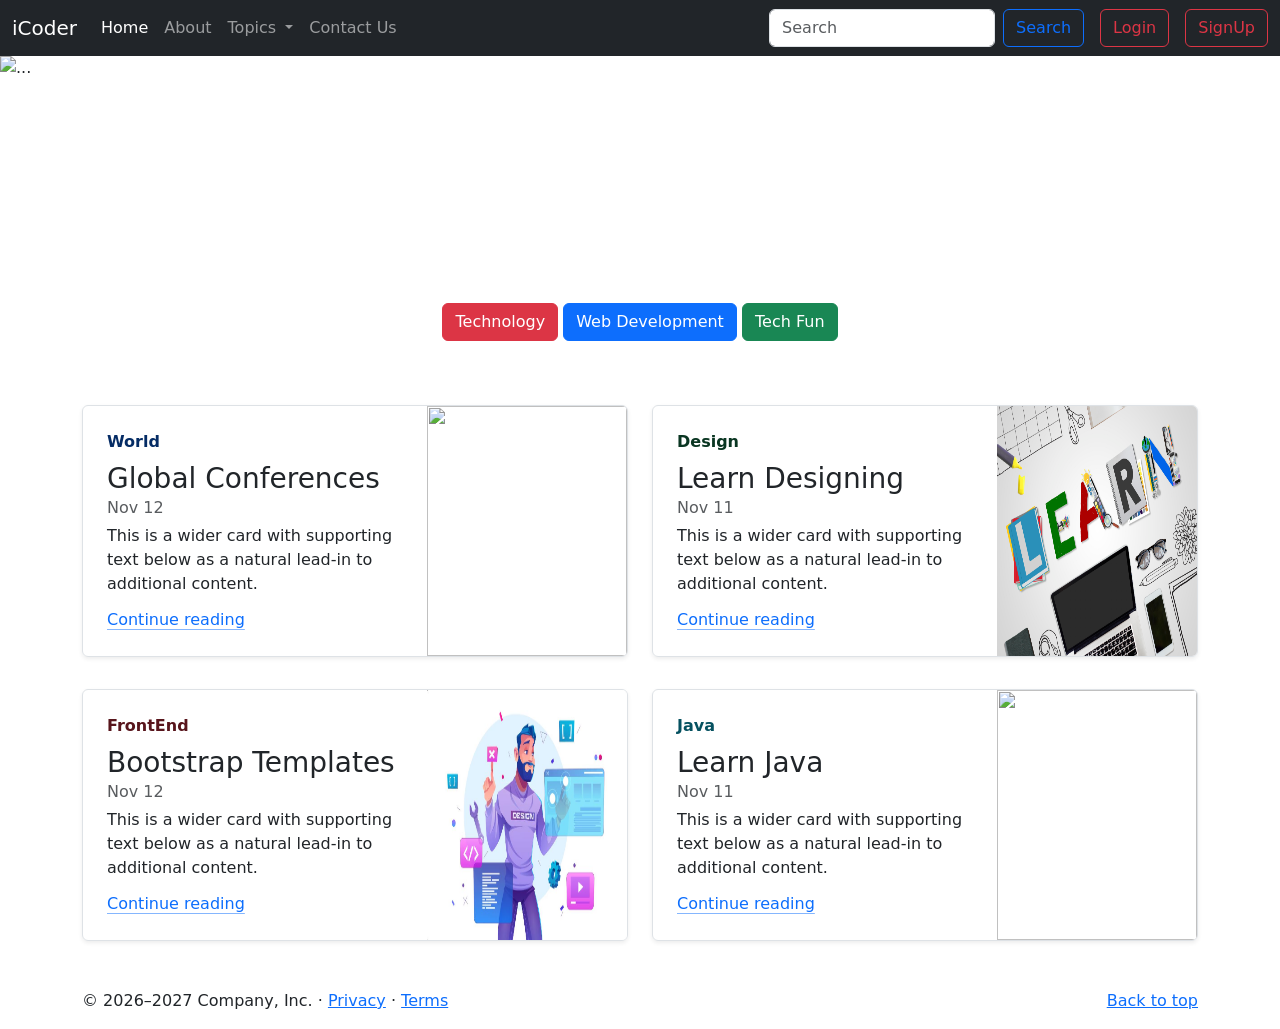
==== index.html @ a2b281ee "Initial Commit" ====
<!doctype html>
<html lang="en">

<head>
    <meta charset="utf-8">
    <meta name="viewport" content="width=device-width, initial-scale=1">
    <title>iCoder Heaven for Programmers</title>

    <link href="https://cdn.jsdelivr.net/npm/bootstrap@5.3.8/dist/css/bootstrap.min.css" rel="stylesheet"
        integrity="sha384-sRIl4kxILFvY47J16cr9ZwB07vP4J8+LH7qKQnuqkuIAvNWLzeN8tE5YBujZqJLB" crossorigin="anonymous">
    <link href="style.css" rel="stylesheet" />
</head>

<body>
    <nav class="navbar navbar-expand-lg navbar-dark bg-dark">
        <div class="container-fluid">
            <a class="navbar-brand" href="/iCoderBootstrap/">iCoder</a>
            <button class="navbar-toggler" type="button" data-bs-toggle="collapse"
                data-bs-target="#navbarSupportedContent" aria-controls="navbarSupportedContent" aria-expanded="false"
                aria-label="Toggle navigation">
                <span class="navbar-toggler-icon"></span>
            </button>
            <div class="collapse navbar-collapse" id="navbarSupportedContent">
                <ul class="navbar-nav me-auto mb-2 mb-lg-0">
                    <li class="nav-item">
                        <a class="nav-link active" aria-current="page" href="/iCoderBootstrap/">Home</a>
                    </li>
                    <li class="nav-item">
                        <a class="nav-link" href="/iCoderBootstrap/about.html">About</a>
                    </li>
                    <li class="nav-item dropdown">
                        <a class="nav-link dropdown-toggle" href="#" role="button" data-bs-toggle="dropdown"
                            aria-expanded="false">
                            Topics
                        </a>
                        <ul class="dropdown-menu">
                            <li><a class="dropdown-item" href="#">Technology</a></li>
                            <li><a class="dropdown-item" href="#">Web Development</a></li>
                            <li>
                                <hr class="dropdown-divider">
                            </li>
                            <li><a class="dropdown-item" href="#">Support</a></li>
                            <li><a class="dropdown-item" href="#">Write for us</a></li>
                        </ul>
                    </li>
                    <li class="nav-item">
                        <a class="nav-link" href="/iCoderBootstrap/contact.html">Contact Us</a>
                    </li>

                </ul>
                <form class="d-flex" role="search">
                    <input class="form-control me-2" type="search" placeholder="Search" aria-label="Search" />
                    <button class="btn btn-outline-primary" type="submit">Search</button>
                </form>
                <div class="mx-2"></div>
                <button class="btn btn-outline-danger" data-bs-toggle="modal"
                    data-bs-target="#loginModal">Login</button>
                <button class="btn btn-outline-danger ms-3" data-bs-toggle="modal"
                    data-bs-target="#signupModal">SignUp</button>
            </div>
        </div>
    </nav>


    <!--Login Modal -->
    <div class="modal fade" id="loginModal" tabindex="-1" aria-labelledby="loginModalLabel" aria-hidden="true">
        <div class="modal-dialog">
            <div class="modal-content">
                <div class="modal-header">
                    <h1 class="modal-title fs-5" id="loginModalLabel">Login to iCoder</h1>
                    <button type="button" class="btn-close" data-bs-dismiss="modal" aria-label="Close"></button>
                </div>
                <div class="modal-body">

                    <!-- Form -email,password -->
                    <form>
                        <div class="mb-3">
                            <label for="exampleInputEmail1" class="form-label">Email address</label>
                            <input type="email" class="form-control" id="exampleInputEmail1"
                                aria-describedby="emailHelp">
                            <div id="emailHelp" class="form-text">We'll never share your email with anyone else.</div>
                        </div>
                        <div class="mb-3">
                            <label for="exampleInputPassword1" class="form-label">Password</label>
                            <input type="password" class="form-control" id="exampleInputPassword1">
                        </div>
                        <div class="mb-3 form-check">
                            <input type="checkbox" class="form-check-input" id="exampleCheck1">
                            <label class="form-check-label" for="exampleCheck1">Check me out</label>
                        </div>
                        <button type="submit" class="btn btn-primary">Login</button>
                    </form>

                </div>
                <div class="modal-footer">
                    <button type="button" class="btn btn-secondary" data-bs-dismiss="modal">Close</button>

                </div>
            </div>
        </div>
    </div>

    <!--Signup Modal -->
    <div class="modal fade" id="signupModal" tabindex="-1" aria-labelledby="signupModalLabel" aria-hidden="true">
        <div class="modal-dialog">
            <div class="modal-content">
                <div class="modal-header">
                    <h1 class="modal-title fs-5" id="signupModalLabel">Get an iCoder Account</h1>
                    <button type="button" class="btn-close" data-bs-dismiss="modal" aria-label="Close"></button>
                </div>
                <div class="modal-body">

                    <!-- Form -email,password -->
                    <form>
                        <div class="mb-3">
                            <label for="exampleInputEmail1" class="form-label">Email address</label>
                            <input type="email" class="form-control" id="exampleInputEmail1"
                                aria-describedby="emailHelp">
                            <div id="emailHelp" class="form-text">We'll never share your email with anyone else.</div>
                        </div>
                        <div class="mb-3">
                            <label for="exampleInputPassword1" class="form-label">Password</label>
                            <input type="password" class="form-control" id="exampleInputPassword1">
                        </div>
                        <div class="mb-3">
                            <label for="cexampleInputPassword1" class="form-label">Confirm Password</label>
                            <input type="password" class="form-control" id="cexampleInputPassword1">
                        </div>
                        <button type="submit" class="btn btn-primary">Create Account</button>
                    </form>

                </div>
                <div class="modal-footer">
                    <button type="button" class="btn btn-secondary" data-bs-dismiss="modal">Close</button>
                      
                </div>
            </div>
        </div>
    </div>

    <div id="carouselExampleCaptions" class="carousel slide carousel-fade">
        <div class="carousel-indicators">
            <button type="button" data-bs-target="#carouselExampleCaptions" data-bs-slide-to="0" class="active"
                aria-current="true" aria-label="Slide 1"></button>
            <button type="button" data-bs-target="#carouselExampleCaptions" data-bs-slide-to="1"
                aria-label="Slide 2"></button>
            <button type="button" data-bs-target="#carouselExampleCaptions" data-bs-slide-to="2"
                aria-label="Slide 3"></button>
        </div>
        <div class="carousel-inner">
            <div class="carousel-item active">
                <img src="photo.jpg" class="d-block w-100" alt="...">
                <div class="carousel-caption d-none d-md-block">
                    <h2>Welcome to iCoder</h2>
                    <p>Technology News, Development and Trends</p>
                    <button class="btn btn-danger">Technology</button>
                    <button class="btn btn-primary">Web Development</button>
                    <button class="btn btn-success">Tech Fun</button>
                </div>
            </div>
            <div class="carousel-item">
                <img src="photo1.jpg" class="d-block w-100" alt="...">
                <div class="carousel-caption d-none d-md-block">
                    <h2>The Best Coding Blog</h2>
                    <p>Technology News, Development and Trends</p>
                    <button class="btn btn-danger">Technology</button>
                    <button class="btn btn-primary">Web Development</button>
                    <button class="btn btn-success">Tech Fun</button>
                </div>
            </div>
            <div class="carousel-item">
                <img src="photo2.jpg" class="d-block w-100" alt="...">
                <div class="carousel-caption d-none d-md-block">
                    <h2>Award Winning Blog</h2>
                    <p>Technology News, Development and Trends</p>
                    <button class="btn btn-danger">Technology</button>
                    <button class="btn btn-primary">Web Development</button>
                    <button class="btn btn-success">Tech Fun</button>
                </div>
            </div>
        </div>
        <button class="carousel-control-prev" type="button" data-bs-target="#carouselExampleCaptions"
            data-bs-slide="prev">
            <span class="carousel-control-prev-icon" aria-hidden="true"></span>
            <span class="visually-hidden">Previous</span>
        </button>
        <button class="carousel-control-next" type="button" data-bs-target="#carouselExampleCaptions"
            data-bs-slide="next">
            <span class="carousel-control-next-icon" aria-hidden="true"></span>
            <span class="visually-hidden">Next</span>
        </button>
    </div>

    <div class="container my-4">

        <div class="row mb-2">
            <div class="col-md-6">
                <div
                    class="row g-0 border rounded overflow-hidden flex-md-row mb-4 shadow-sm h-md-250 position-relative">
                    <div class="col p-4 d-flex flex-column position-static"> <strong
                            class="d-inline-block mb-2 text-primary-emphasis">World</strong>
                        <h3 class="mb-0">Global Conferences</h3>
                        <div class="mb-1 text-body-secondary">Nov 12</div>
                        <p class="card-text mb-auto">This is a wider card with supporting text below as a natural
                            lead-in to additional content.</p> <a href="#"
                            class="icon-link gap-1 icon-link-hover stretched-link">
                            Continue reading
                            <svg class="bi" aria-hidden="true">
                                <use xlink:href="#chevron-right"></use>
                            </svg> </a>
                    </div>
                    <div class="col-auto d-none d-lg-block">
                        <div class="col-auto d-none d-lg-block">
                            <img class="bd-placeholder-img " width="200" height="250" src="home.jpg" alt="">
                        </div>
                    </div>
                </div>
            </div>
            <div class="col-md-6">
                <div
                    class="row g-0 border rounded overflow-hidden flex-md-row mb-4 shadow-sm h-md-250 position-relative">
                    <div class="col p-4 d-flex flex-column position-static"> <strong
                            class="d-inline-block mb-2 text-success-emphasis">Design</strong>
                        <h3 class="mb-0">Learn Designing</h3>
                        <div class="mb-1 text-body-secondary">Nov 11</div>
                        <p class="mb-auto">This is a wider card with supporting text below as a natural lead-in to
                            additional content.</p> <a href="#" class="icon-link gap-1 icon-link-hover stretched-link">
                            Continue reading
                            <svg class="bi" aria-hidden="true">
                                <use xlink:href="#chevron-right"></use>
                            </svg> </a>
                    </div>
                    <div class="col-auto d-none d-lg-block">
                        <div class="col-auto d-none d-lg-block">
                            <img class="bd-placeholder-img " width="200" height="250" src="learn.jpg" alt="">
                        </div>

                    </div>
                </div>
            </div>
        </div>
        <div class="row mb-2">
            <div class="col-md-6">
                <div
                    class="row g-0 border rounded overflow-hidden flex-md-row mb-4 shadow-sm h-md-250 position-relative">
                    <div class="col p-4 d-flex flex-column position-static"> <strong
                            class="d-inline-block mb-2 text-danger-emphasis">FrontEnd</strong>
                        <h3 class="mb-0">Bootstrap Templates</h3>
                        <div class="mb-1 text-body-secondary">Nov 12</div>
                        <p class="card-text mb-auto">This is a wider card with supporting text below as a natural
                            lead-in to additional content.</p> <a href="#"
                            class="icon-link gap-1 icon-link-hover stretched-link">
                            Continue reading
                            <svg class="bi" aria-hidden="true">
                                <use xlink:href="#chevron-right"></use>
                            </svg> </a>
                    </div>
                    <div class="col-auto d-none d-lg-block">
                        <div class="col-auto d-none d-lg-block">
                            <img class="bd-placeholder-img " width="200" height="250" src="bootstrap.jpg" alt="">
                        </div>
                    </div>
                </div>
            </div>
            <div class="col-md-6">
                <div
                    class="row g-0 border rounded overflow-hidden flex-md-row mb-4 shadow-sm h-md-250 position-relative">
                    <div class="col p-4 d-flex flex-column position-static"> <strong
                            class="d-inline-block mb-2 text-info-emphasis">Java</strong>
                        <h3 class="mb-0">Learn Java</h3>
                        <div class="mb-1 text-body-secondary">Nov 11</div>
                        <p class="mb-auto">This is a wider card with supporting text below as a natural lead-in to
                            additional content.</p> <a href="#" class="icon-link gap-1 icon-link-hover stretched-link">
                            Continue reading
                            <svg class="bi" aria-hidden="true">
                                <use xlink:href="#chevron-right"></use>
                            </svg> </a>
                    </div>
                    <div class="col-auto d-none d-lg-block">
                        <div class="col-auto d-none d-lg-block">
                            <img class="bd-placeholder-img " width="200" height="250" src="java.jpg" alt="">
                        </div>

                    </div>
                </div>
            </div>
        </div>
    </div>

    <footer class="container">
        <p class="float-end"><a href="#">Back to top</a></p>
        <p>© 2026–2027 Company, Inc. · <a href="#">Privacy</a> · <a href="#">Terms</a></p>
    </footer>

    <script src="https://cdn.jsdelivr.net/npm/bootstrap@5.3.8/dist/js/bootstrap.bundle.min.js"
        integrity="sha384-FKyoEForCGlyvwx9Hj09JcYn3nv7wiPVlz7YYwJrWVcXK/BmnVDxM+D2scQbITxI"
        crossorigin="anonymous"></script>
</body>

</html>
---- style.css ----
/* .carouselExampleCaptions img {
  height: 600px;      
  object-fit: cover;    
} */
.carousel-item img {
    height: 325px;
    width:500px;
}
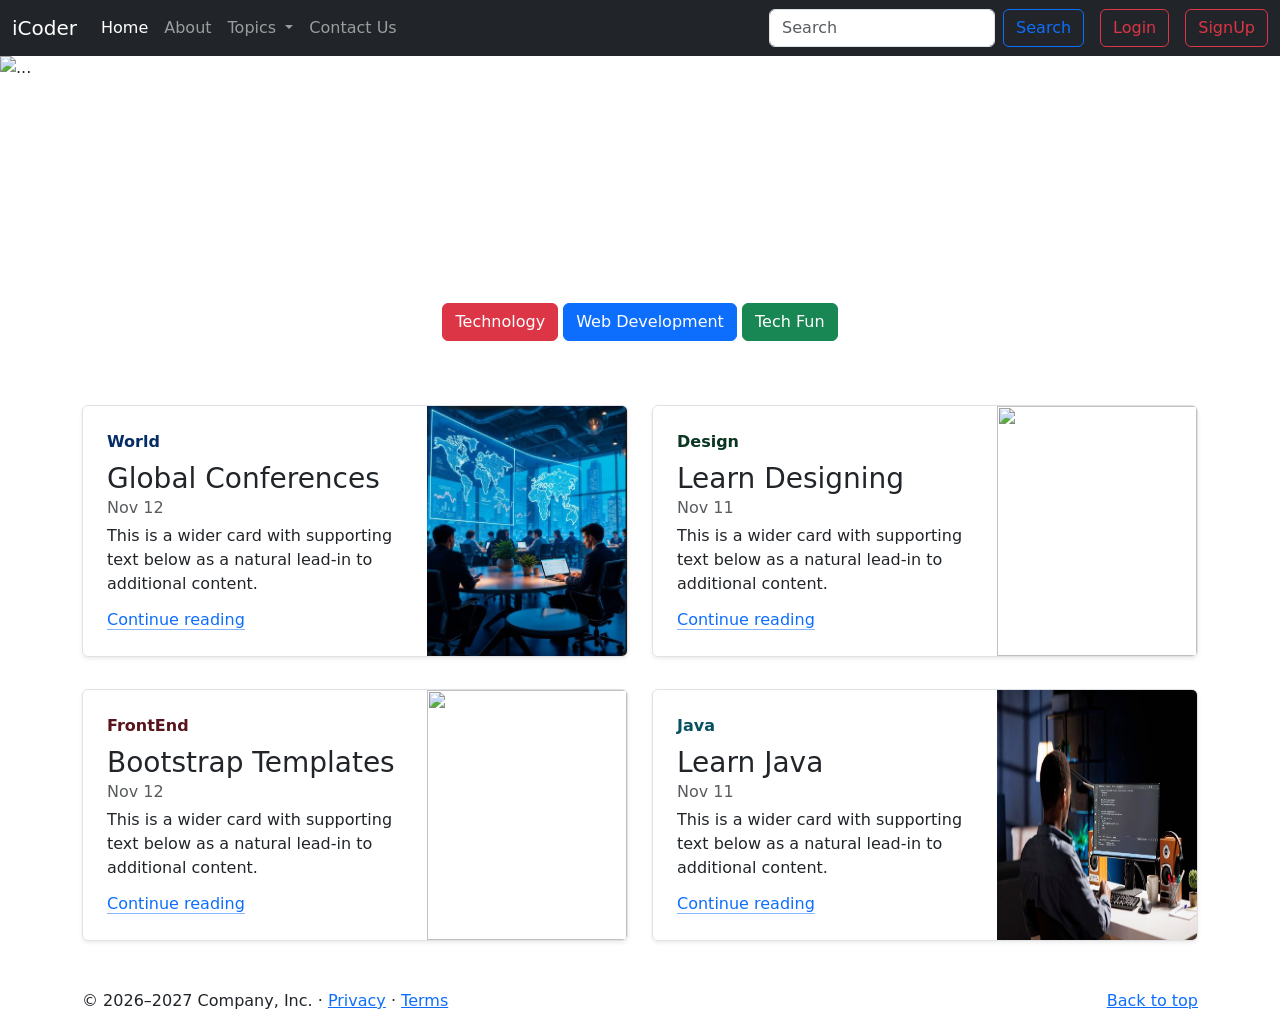
==== commit 6e35cad6: "Interface Updated" ====
--- a/index.html
+++ b/index.html
@@ -1,300 +1,300 @@
-<!doctype html>
-<html lang="en">
-
-<head>
-    <meta charset="utf-8">
-    <meta name="viewport" content="width=device-width, initial-scale=1">
-    <title>iCoder Heaven for Programmers</title>
-
-    <link href="https://cdn.jsdelivr.net/npm/bootstrap@5.3.8/dist/css/bootstrap.min.css" rel="stylesheet"
-        integrity="sha384-sRIl4kxILFvY47J16cr9ZwB07vP4J8+LH7qKQnuqkuIAvNWLzeN8tE5YBujZqJLB" crossorigin="anonymous">
-    <link href="style.css" rel="stylesheet" />
-</head>
-
-<body>
-    <nav class="navbar navbar-expand-lg navbar-dark bg-dark">
-        <div class="container-fluid">
-            <a class="navbar-brand" href="/iCoderBootstrap/">iCoder</a>
-            <button class="navbar-toggler" type="button" data-bs-toggle="collapse"
-                data-bs-target="#navbarSupportedContent" aria-controls="navbarSupportedContent" aria-expanded="false"
-                aria-label="Toggle navigation">
-                <span class="navbar-toggler-icon"></span>
-            </button>
-            <div class="collapse navbar-collapse" id="navbarSupportedContent">
-                <ul class="navbar-nav me-auto mb-2 mb-lg-0">
-                    <li class="nav-item">
-                        <a class="nav-link active" aria-current="page" href="/iCoderBootstrap/">Home</a>
-                    </li>
-                    <li class="nav-item">
-                        <a class="nav-link" href="/iCoderBootstrap/about.html">About</a>
-                    </li>
-                    <li class="nav-item dropdown">
-                        <a class="nav-link dropdown-toggle" href="#" role="button" data-bs-toggle="dropdown"
-                            aria-expanded="false">
-                            Topics
-                        </a>
-                        <ul class="dropdown-menu">
-                            <li><a class="dropdown-item" href="#">Technology</a></li>
-                            <li><a class="dropdown-item" href="#">Web Development</a></li>
-                            <li>
-                                <hr class="dropdown-divider">
-                            </li>
-                            <li><a class="dropdown-item" href="#">Support</a></li>
-                            <li><a class="dropdown-item" href="#">Write for us</a></li>
-                        </ul>
-                    </li>
-                    <li class="nav-item">
-                        <a class="nav-link" href="/iCoderBootstrap/contact.html">Contact Us</a>
-                    </li>
-
-                </ul>
-                <form class="d-flex" role="search">
-                    <input class="form-control me-2" type="search" placeholder="Search" aria-label="Search" />
-                    <button class="btn btn-outline-primary" type="submit">Search</button>
-                </form>
-                <div class="mx-2"></div>
-                <button class="btn btn-outline-danger" data-bs-toggle="modal"
-                    data-bs-target="#loginModal">Login</button>
-                <button class="btn btn-outline-danger ms-3" data-bs-toggle="modal"
-                    data-bs-target="#signupModal">SignUp</button>
-            </div>
-        </div>
-    </nav>
-
-
-    <!--Login Modal -->
-    <div class="modal fade" id="loginModal" tabindex="-1" aria-labelledby="loginModalLabel" aria-hidden="true">
-        <div class="modal-dialog">
-            <div class="modal-content">
-                <div class="modal-header">
-                    <h1 class="modal-title fs-5" id="loginModalLabel">Login to iCoder</h1>
-                    <button type="button" class="btn-close" data-bs-dismiss="modal" aria-label="Close"></button>
-                </div>
-                <div class="modal-body">
-
-                    <!-- Form -email,password -->
-                    <form>
-                        <div class="mb-3">
-                            <label for="exampleInputEmail1" class="form-label">Email address</label>
-                            <input type="email" class="form-control" id="exampleInputEmail1"
-                                aria-describedby="emailHelp">
-                            <div id="emailHelp" class="form-text">We'll never share your email with anyone else.</div>
-                        </div>
-                        <div class="mb-3">
-                            <label for="exampleInputPassword1" class="form-label">Password</label>
-                            <input type="password" class="form-control" id="exampleInputPassword1">
-                        </div>
-                        <div class="mb-3 form-check">
-                            <input type="checkbox" class="form-check-input" id="exampleCheck1">
-                            <label class="form-check-label" for="exampleCheck1">Check me out</label>
-                        </div>
-                        <button type="submit" class="btn btn-primary">Login</button>
-                    </form>
-
-                </div>
-                <div class="modal-footer">
-                    <button type="button" class="btn btn-secondary" data-bs-dismiss="modal">Close</button>
-
-                </div>
-            </div>
-        </div>
-    </div>
-
-    <!--Signup Modal -->
-    <div class="modal fade" id="signupModal" tabindex="-1" aria-labelledby="signupModalLabel" aria-hidden="true">
-        <div class="modal-dialog">
-            <div class="modal-content">
-                <div class="modal-header">
-                    <h1 class="modal-title fs-5" id="signupModalLabel">Get an iCoder Account</h1>
-                    <button type="button" class="btn-close" data-bs-dismiss="modal" aria-label="Close"></button>
-                </div>
-                <div class="modal-body">
-
-                    <!-- Form -email,password -->
-                    <form>
-                        <div class="mb-3">
-                            <label for="exampleInputEmail1" class="form-label">Email address</label>
-                            <input type="email" class="form-control" id="exampleInputEmail1"
-                                aria-describedby="emailHelp">
-                            <div id="emailHelp" class="form-text">We'll never share your email with anyone else.</div>
-                        </div>
-                        <div class="mb-3">
-                            <label for="exampleInputPassword1" class="form-label">Password</label>
-                            <input type="password" class="form-control" id="exampleInputPassword1">
-                        </div>
-                        <div class="mb-3">
-                            <label for="cexampleInputPassword1" class="form-label">Confirm Password</label>
-                            <input type="password" class="form-control" id="cexampleInputPassword1">
-                        </div>
-                        <button type="submit" class="btn btn-primary">Create Account</button>
-                    </form>
-
-                </div>
-                <div class="modal-footer">
-                    <button type="button" class="btn btn-secondary" data-bs-dismiss="modal">Close</button>
-                      
-                </div>
-            </div>
-        </div>
-    </div>
-
-    <div id="carouselExampleCaptions" class="carousel slide carousel-fade">
-        <div class="carousel-indicators">
-            <button type="button" data-bs-target="#carouselExampleCaptions" data-bs-slide-to="0" class="active"
-                aria-current="true" aria-label="Slide 1"></button>
-            <button type="button" data-bs-target="#carouselExampleCaptions" data-bs-slide-to="1"
-                aria-label="Slide 2"></button>
-            <button type="button" data-bs-target="#carouselExampleCaptions" data-bs-slide-to="2"
-                aria-label="Slide 3"></button>
-        </div>
-        <div class="carousel-inner">
-            <div class="carousel-item active">
-                <img src="photo.jpg" class="d-block w-100" alt="...">
-                <div class="carousel-caption d-none d-md-block">
-                    <h2>Welcome to iCoder</h2>
-                    <p>Technology News, Development and Trends</p>
-                    <button class="btn btn-danger">Technology</button>
-                    <button class="btn btn-primary">Web Development</button>
-                    <button class="btn btn-success">Tech Fun</button>
-                </div>
-            </div>
-            <div class="carousel-item">
-                <img src="photo1.jpg" class="d-block w-100" alt="...">
-                <div class="carousel-caption d-none d-md-block">
-                    <h2>The Best Coding Blog</h2>
-                    <p>Technology News, Development and Trends</p>
-                    <button class="btn btn-danger">Technology</button>
-                    <button class="btn btn-primary">Web Development</button>
-                    <button class="btn btn-success">Tech Fun</button>
-                </div>
-            </div>
-            <div class="carousel-item">
-                <img src="photo2.jpg" class="d-block w-100" alt="...">
-                <div class="carousel-caption d-none d-md-block">
-                    <h2>Award Winning Blog</h2>
-                    <p>Technology News, Development and Trends</p>
-                    <button class="btn btn-danger">Technology</button>
-                    <button class="btn btn-primary">Web Development</button>
-                    <button class="btn btn-success">Tech Fun</button>
-                </div>
-            </div>
-        </div>
-        <button class="carousel-control-prev" type="button" data-bs-target="#carouselExampleCaptions"
-            data-bs-slide="prev">
-            <span class="carousel-control-prev-icon" aria-hidden="true"></span>
-            <span class="visually-hidden">Previous</span>
-        </button>
-        <button class="carousel-control-next" type="button" data-bs-target="#carouselExampleCaptions"
-            data-bs-slide="next">
-            <span class="carousel-control-next-icon" aria-hidden="true"></span>
-            <span class="visually-hidden">Next</span>
-        </button>
-    </div>
-
-    <div class="container my-4">
-
-        <div class="row mb-2">
-            <div class="col-md-6">
-                <div
-                    class="row g-0 border rounded overflow-hidden flex-md-row mb-4 shadow-sm h-md-250 position-relative">
-                    <div class="col p-4 d-flex flex-column position-static"> <strong
-                            class="d-inline-block mb-2 text-primary-emphasis">World</strong>
-                        <h3 class="mb-0">Global Conferences</h3>
-                        <div class="mb-1 text-body-secondary">Nov 12</div>
-                        <p class="card-text mb-auto">This is a wider card with supporting text below as a natural
-                            lead-in to additional content.</p> <a href="#"
-                            class="icon-link gap-1 icon-link-hover stretched-link">
-                            Continue reading
-                            <svg class="bi" aria-hidden="true">
-                                <use xlink:href="#chevron-right"></use>
-                            </svg> </a>
-                    </div>
-                    <div class="col-auto d-none d-lg-block">
-                        <div class="col-auto d-none d-lg-block">
-                            <img class="bd-placeholder-img " width="200" height="250" src="home.jpg" alt="">
-                        </div>
-                    </div>
-                </div>
-            </div>
-            <div class="col-md-6">
-                <div
-                    class="row g-0 border rounded overflow-hidden flex-md-row mb-4 shadow-sm h-md-250 position-relative">
-                    <div class="col p-4 d-flex flex-column position-static"> <strong
-                            class="d-inline-block mb-2 text-success-emphasis">Design</strong>
-                        <h3 class="mb-0">Learn Designing</h3>
-                        <div class="mb-1 text-body-secondary">Nov 11</div>
-                        <p class="mb-auto">This is a wider card with supporting text below as a natural lead-in to
-                            additional content.</p> <a href="#" class="icon-link gap-1 icon-link-hover stretched-link">
-                            Continue reading
-                            <svg class="bi" aria-hidden="true">
-                                <use xlink:href="#chevron-right"></use>
-                            </svg> </a>
-                    </div>
-                    <div class="col-auto d-none d-lg-block">
-                        <div class="col-auto d-none d-lg-block">
-                            <img class="bd-placeholder-img " width="200" height="250" src="learn.jpg" alt="">
-                        </div>
-
-                    </div>
-                </div>
-            </div>
-        </div>
-        <div class="row mb-2">
-            <div class="col-md-6">
-                <div
-                    class="row g-0 border rounded overflow-hidden flex-md-row mb-4 shadow-sm h-md-250 position-relative">
-                    <div class="col p-4 d-flex flex-column position-static"> <strong
-                            class="d-inline-block mb-2 text-danger-emphasis">FrontEnd</strong>
-                        <h3 class="mb-0">Bootstrap Templates</h3>
-                        <div class="mb-1 text-body-secondary">Nov 12</div>
-                        <p class="card-text mb-auto">This is a wider card with supporting text below as a natural
-                            lead-in to additional content.</p> <a href="#"
-                            class="icon-link gap-1 icon-link-hover stretched-link">
-                            Continue reading
-                            <svg class="bi" aria-hidden="true">
-                                <use xlink:href="#chevron-right"></use>
-                            </svg> </a>
-                    </div>
-                    <div class="col-auto d-none d-lg-block">
-                        <div class="col-auto d-none d-lg-block">
-                            <img class="bd-placeholder-img " width="200" height="250" src="bootstrap.jpg" alt="">
-                        </div>
-                    </div>
-                </div>
-            </div>
-            <div class="col-md-6">
-                <div
-                    class="row g-0 border rounded overflow-hidden flex-md-row mb-4 shadow-sm h-md-250 position-relative">
-                    <div class="col p-4 d-flex flex-column position-static"> <strong
-                            class="d-inline-block mb-2 text-info-emphasis">Java</strong>
-                        <h3 class="mb-0">Learn Java</h3>
-                        <div class="mb-1 text-body-secondary">Nov 11</div>
-                        <p class="mb-auto">This is a wider card with supporting text below as a natural lead-in to
-                            additional content.</p> <a href="#" class="icon-link gap-1 icon-link-hover stretched-link">
-                            Continue reading
-                            <svg class="bi" aria-hidden="true">
-                                <use xlink:href="#chevron-right"></use>
-                            </svg> </a>
-                    </div>
-                    <div class="col-auto d-none d-lg-block">
-                        <div class="col-auto d-none d-lg-block">
-                            <img class="bd-placeholder-img " width="200" height="250" src="java.jpg" alt="">
-                        </div>
-
-                    </div>
-                </div>
-            </div>
-        </div>
-    </div>
-
-    <footer class="container">
-        <p class="float-end"><a href="#">Back to top</a></p>
-        <p>© 2026–2027 Company, Inc. · <a href="#">Privacy</a> · <a href="#">Terms</a></p>
-    </footer>
-
-    <script src="https://cdn.jsdelivr.net/npm/bootstrap@5.3.8/dist/js/bootstrap.bundle.min.js"
-        integrity="sha384-FKyoEForCGlyvwx9Hj09JcYn3nv7wiPVlz7YYwJrWVcXK/BmnVDxM+D2scQbITxI"
-        crossorigin="anonymous"></script>
-</body>
-
+<!doctype html>
+<html lang="en">
+
+<head>
+    <meta charset="utf-8">
+    <meta name="viewport" content="width=device-width, initial-scale=1">
+    <title>iCoder Heaven for Programmers</title>
+
+    <link href="https://cdn.jsdelivr.net/npm/bootstrap@5.3.8/dist/css/bootstrap.min.css" rel="stylesheet"
+        integrity="sha384-sRIl4kxILFvY47J16cr9ZwB07vP4J8+LH7qKQnuqkuIAvNWLzeN8tE5YBujZqJLB" crossorigin="anonymous">
+    <link href="style.css" rel="stylesheet" />
+</head>
+
+<body>
+    <nav class="navbar navbar-expand-lg navbar-dark bg-dark">
+        <div class="container-fluid">
+            <a class="navbar-brand" href="/iCoderBootstrap/">iCoder</a>
+            <button class="navbar-toggler" type="button" data-bs-toggle="collapse"
+                data-bs-target="#navbarSupportedContent" aria-controls="navbarSupportedContent" aria-expanded="false"
+                aria-label="Toggle navigation">
+                <span class="navbar-toggler-icon"></span>
+            </button>
+            <div class="collapse navbar-collapse" id="navbarSupportedContent">
+                <ul class="navbar-nav me-auto mb-2 mb-lg-0">
+                    <li class="nav-item">
+                        <a class="nav-link active" aria-current="page" href="/iCoderBootstrap/">Home</a>
+                    </li>
+                    <li class="nav-item">
+                        <a class="nav-link" href="/iCoderBootstrap/about.html">About</a>
+                    </li>
+                    <li class="nav-item dropdown">
+                        <a class="nav-link dropdown-toggle" href="#" role="button" data-bs-toggle="dropdown"
+                            aria-expanded="false">
+                            Topics
+                        </a>
+                        <ul class="dropdown-menu">
+                            <li><a class="dropdown-item" href="#">Technology</a></li>
+                            <li><a class="dropdown-item" href="#">Web Development</a></li>
+                            <li>
+                                <hr class="dropdown-divider">
+                            </li>
+                            <li><a class="dropdown-item" href="#">Support</a></li>
+                            <li><a class="dropdown-item" href="#">Write for us</a></li>
+                        </ul>
+                    </li>
+                    <li class="nav-item">
+                        <a class="nav-link" href="/iCoderBootstrap/contact.html">Contact Us</a>
+                    </li>
+
+                </ul>
+                <form class="d-flex" role="search">
+                    <input class="form-control me-2" type="search" placeholder="Search" aria-label="Search" />
+                    <button class="btn btn-outline-primary" type="submit">Search</button>
+                </form>
+                <div class="mx-2"></div>
+                <button class="btn btn-outline-danger" data-bs-toggle="modal"
+                    data-bs-target="#loginModal">Login</button>
+                <button class="btn btn-outline-danger ms-3" data-bs-toggle="modal"
+                    data-bs-target="#signupModal">SignUp</button>
+            </div>
+        </div>
+    </nav>
+
+
+    <!--Login Modal -->
+    <div class="modal fade" id="loginModal" tabindex="-1" aria-labelledby="loginModalLabel" aria-hidden="true">
+        <div class="modal-dialog">
+            <div class="modal-content">
+                <div class="modal-header">
+                    <h1 class="modal-title fs-5" id="loginModalLabel">Login to iCoder</h1>
+                    <button type="button" class="btn-close" data-bs-dismiss="modal" aria-label="Close"></button>
+                </div>
+                <div class="modal-body">
+
+                    <!-- Form -email,password -->
+                    <form>
+                        <div class="mb-3">
+                            <label for="exampleInputEmail1" class="form-label">Email address</label>
+                            <input type="email" class="form-control" id="exampleInputEmail1"
+                                aria-describedby="emailHelp">
+                            <div id="emailHelp" class="form-text">We'll never share your email with anyone else.</div>
+                        </div>
+                        <div class="mb-3">
+                            <label for="exampleInputPassword1" class="form-label">Password</label>
+                            <input type="password" class="form-control" id="exampleInputPassword1">
+                        </div>
+                        <div class="mb-3 form-check">
+                            <input type="checkbox" class="form-check-input" id="exampleCheck1">
+                            <label class="form-check-label" for="exampleCheck1">Check me out</label>
+                        </div>
+                        <button type="submit" class="btn btn-primary">Login</button>
+                    </form>
+
+                </div>
+                <div class="modal-footer">
+                    <button type="button" class="btn btn-secondary" data-bs-dismiss="modal">Close</button>
+
+                </div>
+            </div>
+        </div>
+    </div>
+
+    <!--Signup Modal -->
+    <div class="modal fade" id="signupModal" tabindex="-1" aria-labelledby="signupModalLabel" aria-hidden="true">
+        <div class="modal-dialog">
+            <div class="modal-content">
+                <div class="modal-header">
+                    <h1 class="modal-title fs-5" id="signupModalLabel">Get an iCoder Account</h1>
+                    <button type="button" class="btn-close" data-bs-dismiss="modal" aria-label="Close"></button>
+                </div>
+                <div class="modal-body">
+
+                    <!-- Form -email,password -->
+                    <form>
+                        <div class="mb-3">
+                            <label for="exampleInputEmail1" class="form-label">Email address</label>
+                            <input type="email" class="form-control" id="exampleInputEmail1"
+                                aria-describedby="emailHelp">
+                            <div id="emailHelp" class="form-text">We'll never share your email with anyone else.</div>
+                        </div>
+                        <div class="mb-3">
+                            <label for="exampleInputPassword1" class="form-label">Password</label>
+                            <input type="password" class="form-control" id="exampleInputPassword1">
+                        </div>
+                        <div class="mb-3">
+                            <label for="cexampleInputPassword1" class="form-label">Confirm Password</label>
+                            <input type="password" class="form-control" id="cexampleInputPassword1">
+                        </div>
+                        <button type="submit" class="btn btn-primary">Create Account</button>
+                    </form>
+
+                </div>
+                <div class="modal-footer">
+                    <button type="button" class="btn btn-secondary" data-bs-dismiss="modal">Close</button>
+                      
+                </div>
+            </div>
+        </div>
+    </div>
+
+    <div id="carouselExampleCaptions" class="carousel slide carousel-fade">
+        <div class="carousel-indicators">
+            <button type="button" data-bs-target="#carouselExampleCaptions" data-bs-slide-to="0" class="active"
+                aria-current="true" aria-label="Slide 1"></button>
+            <button type="button" data-bs-target="#carouselExampleCaptions" data-bs-slide-to="1"
+                aria-label="Slide 2"></button>
+            <button type="button" data-bs-target="#carouselExampleCaptions" data-bs-slide-to="2"
+                aria-label="Slide 3"></button>
+        </div>
+        <div class="carousel-inner">
+            <div class="carousel-item active">
+                <img src="photo.jpg" class="d-block w-100" alt="...">
+                <div class="carousel-caption d-none d-md-block">
+                    <h2>Welcome to iCoder</h2>
+                    <p>Technology News, Development and Trends</p>
+                    <button class="btn btn-danger">Technology</button>
+                    <button class="btn btn-primary">Web Development</button>
+                    <button class="btn btn-success">Tech Fun</button>
+                </div>
+            </div>
+            <div class="carousel-item">
+                <img src="photo1.jpg" class="d-block w-100" alt="...">
+                <div class="carousel-caption d-none d-md-block">
+                    <h2>The Best Coding Blog</h2>
+                    <p>Technology News, Development and Trends</p>
+                    <button class="btn btn-danger">Technology</button>
+                    <button class="btn btn-primary">Web Development</button>
+                    <button class="btn btn-success">Tech Fun</button>
+                </div>
+            </div>
+            <div class="carousel-item">
+                <img src="photo2.jpg" class="d-block w-100" alt="...">
+                <div class="carousel-caption d-none d-md-block">
+                    <h2>Award Winning Blog</h2>
+                    <p>Technology News, Development and Trends</p>
+                    <button class="btn btn-danger">Technology</button>
+                    <button class="btn btn-primary">Web Development</button>
+                    <button class="btn btn-success">Tech Fun</button>
+                </div>
+            </div>
+        </div>
+        <button class="carousel-control-prev" type="button" data-bs-target="#carouselExampleCaptions"
+            data-bs-slide="prev">
+            <span class="carousel-control-prev-icon" aria-hidden="true"></span>
+            <span class="visually-hidden">Previous</span>
+        </button>
+        <button class="carousel-control-next" type="button" data-bs-target="#carouselExampleCaptions"
+            data-bs-slide="next">
+            <span class="carousel-control-next-icon" aria-hidden="true"></span>
+            <span class="visually-hidden">Next</span>
+        </button>
+    </div>
+
+    <div class="container my-4">
+
+        <div class="row mb-2">
+            <div class="col-md-6">
+                <div
+                    class="row g-0 border rounded overflow-hidden flex-md-row mb-4 shadow-sm h-md-250 position-relative">
+                    <div class="col p-4 d-flex flex-column position-static"> <strong
+                            class="d-inline-block mb-2 text-primary-emphasis">World</strong>
+                        <h3 class="mb-0">Global Conferences</h3>
+                        <div class="mb-1 text-body-secondary">Nov 12</div>
+                        <p class="card-text mb-auto">This is a wider card with supporting text below as a natural
+                            lead-in to additional content.</p> <a href="#"
+                            class="icon-link gap-1 icon-link-hover stretched-link">
+                            Continue reading
+                            <svg class="bi" aria-hidden="true">
+                                <use xlink:href="#chevron-right"></use>
+                            </svg> </a>
+                    </div>
+                    <div class="col-auto d-none d-lg-block">
+                        <div class="col-auto d-none d-lg-block">
+                            <img class="bd-placeholder-img " width="200" height="250" src="images/home.JPG" alt="">
+                        </div>
+                    </div>
+                </div>
+            </div>
+            <div class="col-md-6">
+                <div
+                    class="row g-0 border rounded overflow-hidden flex-md-row mb-4 shadow-sm h-md-250 position-relative">
+                    <div class="col p-4 d-flex flex-column position-static"> <strong
+                            class="d-inline-block mb-2 text-success-emphasis">Design</strong>
+                        <h3 class="mb-0">Learn Designing</h3>
+                        <div class="mb-1 text-body-secondary">Nov 11</div>
+                        <p class="mb-auto">This is a wider card with supporting text below as a natural lead-in to
+                            additional content.</p> <a href="#" class="icon-link gap-1 icon-link-hover stretched-link">
+                            Continue reading
+                            <svg class="bi" aria-hidden="true">
+                                <use xlink:href="#chevron-right"></use>
+                            </svg> </a>
+                    </div>
+                    <div class="col-auto d-none d-lg-block">
+                        <div class="col-auto d-none d-lg-block">
+                            <img class="bd-placeholder-img " width="200" height="250" src="/images/learn.JPG" alt="">
+                        </div>
+
+                    </div>
+                </div>
+            </div>
+        </div>
+        <div class="row mb-2">
+            <div class="col-md-6">
+                <div
+                    class="row g-0 border rounded overflow-hidden flex-md-row mb-4 shadow-sm h-md-250 position-relative">
+                    <div class="col p-4 d-flex flex-column position-static"> <strong
+                            class="d-inline-block mb-2 text-danger-emphasis">FrontEnd</strong>
+                        <h3 class="mb-0">Bootstrap Templates</h3>
+                        <div class="mb-1 text-body-secondary">Nov 12</div>
+                        <p class="card-text mb-auto">This is a wider card with supporting text below as a natural
+                            lead-in to additional content.</p> <a href="#"
+                            class="icon-link gap-1 icon-link-hover stretched-link">
+                            Continue reading
+                            <svg class="bi" aria-hidden="true">
+                                <use xlink:href="#chevron-right"></use>
+                            </svg> </a>
+                    </div>
+                    <div class="col-auto d-none d-lg-block">
+                        <div class="col-auto d-none d-lg-block">
+                            <img class="bd-placeholder-img " width="200" height="250" src="images/bootstrap.JPG" alt="">
+                        </div>
+                    </div>
+                </div>
+            </div>
+            <div class="col-md-6">
+                <div
+                    class="row g-0 border rounded overflow-hidden flex-md-row mb-4 shadow-sm h-md-250 position-relative">
+                    <div class="col p-4 d-flex flex-column position-static"> <strong
+                            class="d-inline-block mb-2 text-info-emphasis">Java</strong>
+                        <h3 class="mb-0">Learn Java</h3>
+                        <div class="mb-1 text-body-secondary">Nov 11</div>
+                        <p class="mb-auto">This is a wider card with supporting text below as a natural lead-in to
+                            additional content.</p> <a href="#" class="icon-link gap-1 icon-link-hover stretched-link">
+                            Continue reading
+                            <svg class="bi" aria-hidden="true">
+                                <use xlink:href="#chevron-right"></use>
+                            </svg> </a>
+                    </div>
+                    <div class="col-auto d-none d-lg-block">
+                        <div class="col-auto d-none d-lg-block">
+                            <img class="bd-placeholder-img " width="200" height="250" src="images/java.JPG" alt="">
+                        </div>
+
+                    </div>
+                </div>
+            </div>
+        </div>
+    </div>
+
+    <footer class="container">
+        <p class="float-end"><a href="#">Back to top</a></p>
+        <p>© 2026–2027 Company, Inc. · <a href="#">Privacy</a> · <a href="#">Terms</a></p>
+    </footer>
+
+    <script src="https://cdn.jsdelivr.net/npm/bootstrap@5.3.8/dist/js/bootstrap.bundle.min.js"
+        integrity="sha384-FKyoEForCGlyvwx9Hj09JcYn3nv7wiPVlz7YYwJrWVcXK/BmnVDxM+D2scQbITxI"
+        crossorigin="anonymous"></script>
+</body>
+
 </html>
--- a/style.css
+++ b/style.css
@@ -1,8 +1,8 @@
-/* .carouselExampleCaptions img {
-  height: 600px;      
-  object-fit: cover;    
-} */
-.carousel-item img {
-    height: 325px;
-    width:500px;
-}
+/* .carouselExampleCaptions img {
+  height: 600px;      
+  object-fit: cover;    
+} */
+.carousel-item img {
+    height: 325px;
+    width:500px;
+}
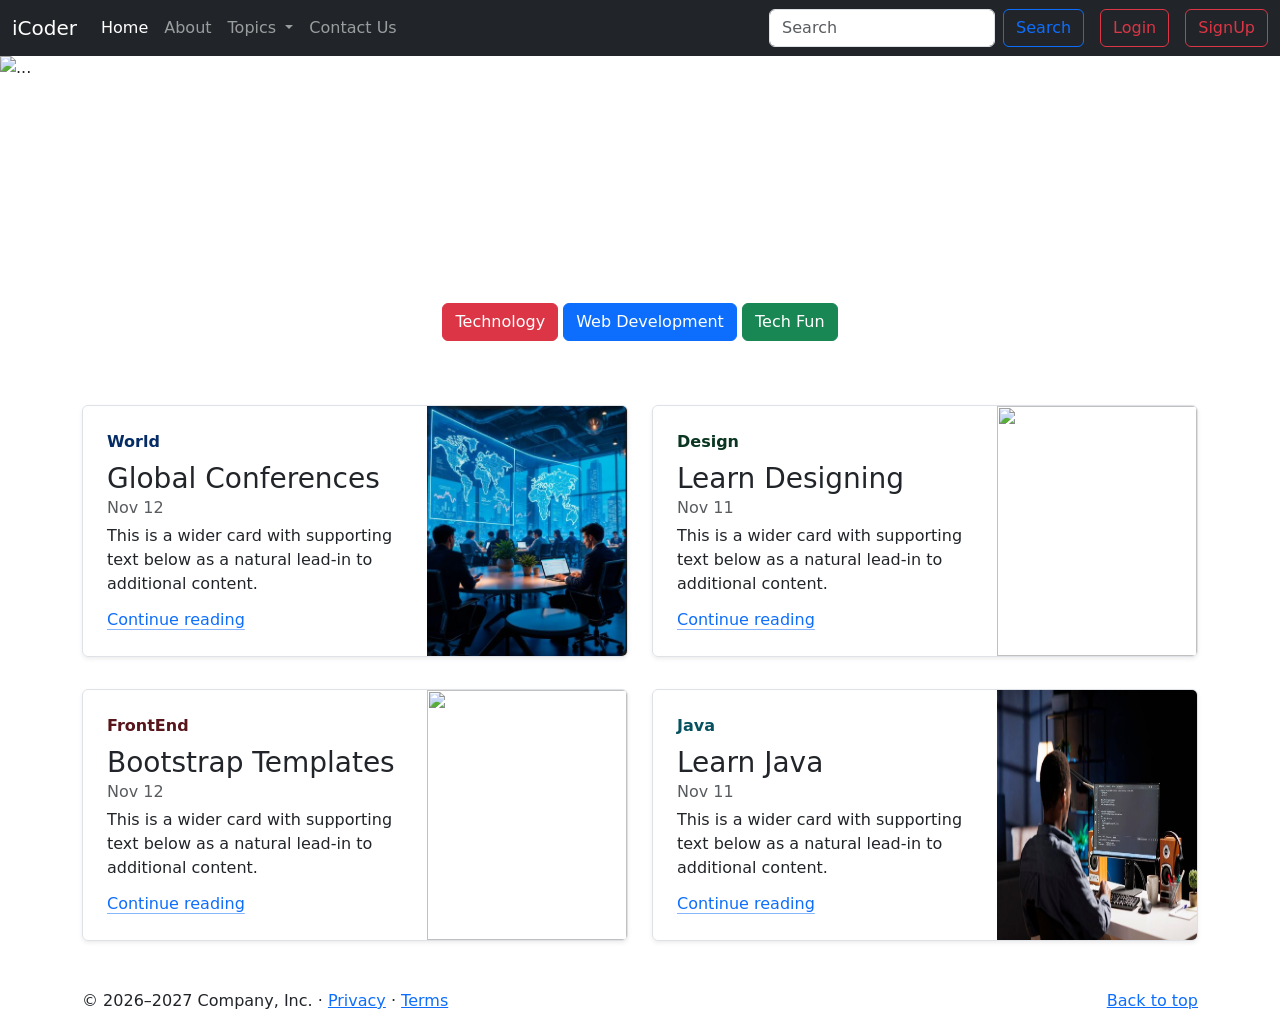
==== commit edd90d7b: "Images Updated" ====
--- a/index.html
+++ b/index.html
@@ -232,7 +232,7 @@
                     </div>
                     <div class="col-auto d-none d-lg-block">
                         <div class="col-auto d-none d-lg-block">
-                            <img class="bd-placeholder-img " width="200" height="250" src="/images/learn.JPG" alt="">
+                            <img class="bd-placeholder-img " width="200" height="250" src="images/learn.JPG" alt="">
                         </div>
 
                     </div>
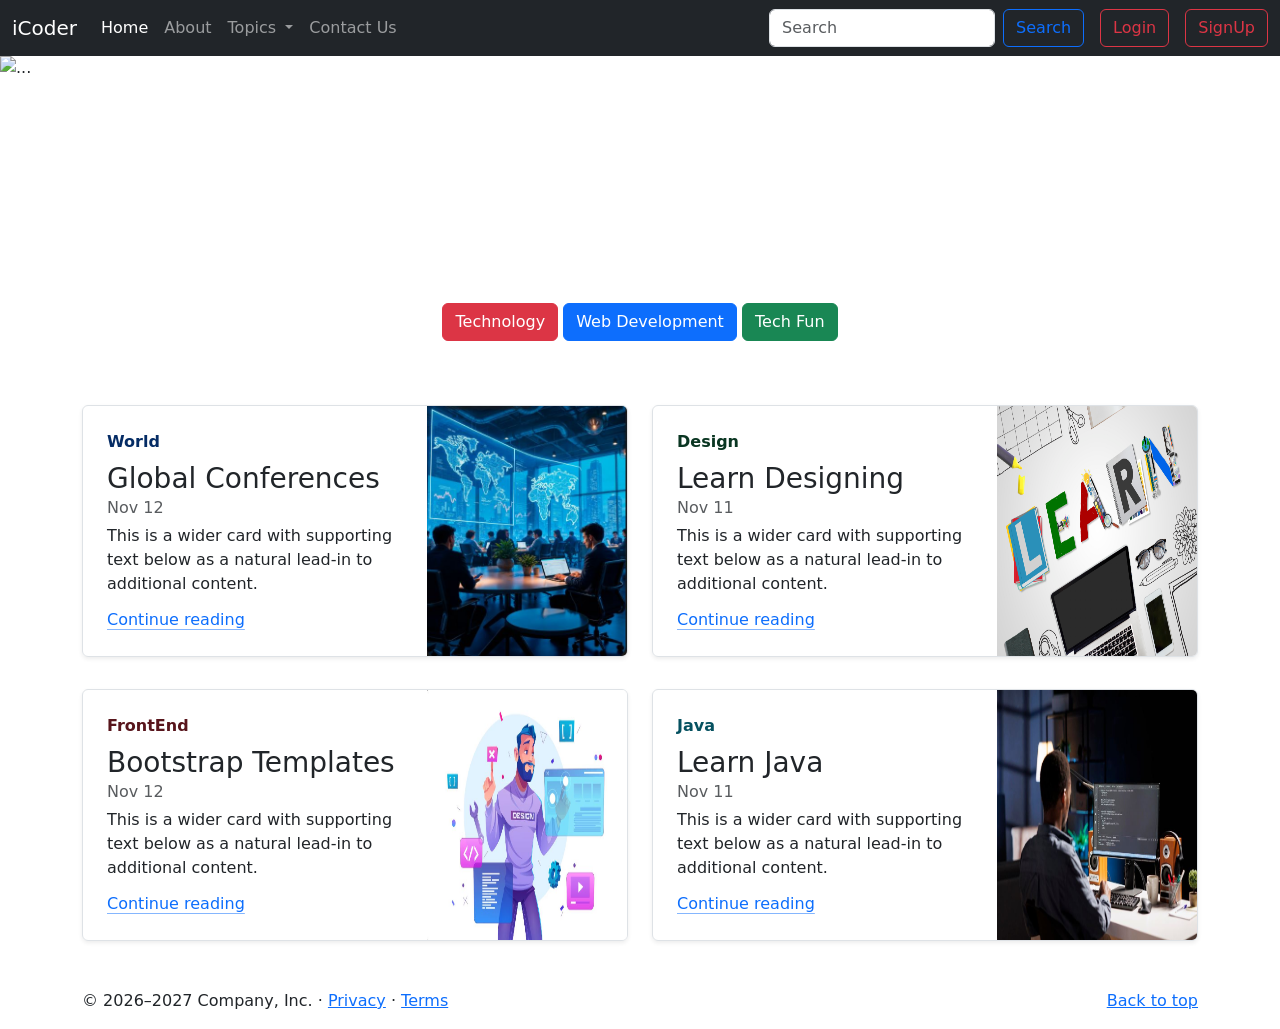
==== commit 28981cd1: "Fix issue" ====
--- a/index.html
+++ b/index.html
@@ -232,7 +232,7 @@
                     </div>
                     <div class="col-auto d-none d-lg-block">
                         <div class="col-auto d-none d-lg-block">
-                            <img class="bd-placeholder-img " width="200" height="250" src="images/learn.JPG" alt="">
+                            <img class="bd-placeholder-img " width="200" height="250" src="images/learn.jpg" alt="">
                         </div>
 
                     </div>
@@ -257,7 +257,7 @@
                     </div>
                     <div class="col-auto d-none d-lg-block">
                         <div class="col-auto d-none d-lg-block">
-                            <img class="bd-placeholder-img " width="200" height="250" src="images/bootstrap.JPG" alt="">
+                            <img class="bd-placeholder-img " width="200" height="250" src="images/bootstrap.jpg" alt="">
                         </div>
                     </div>
                 </div>
